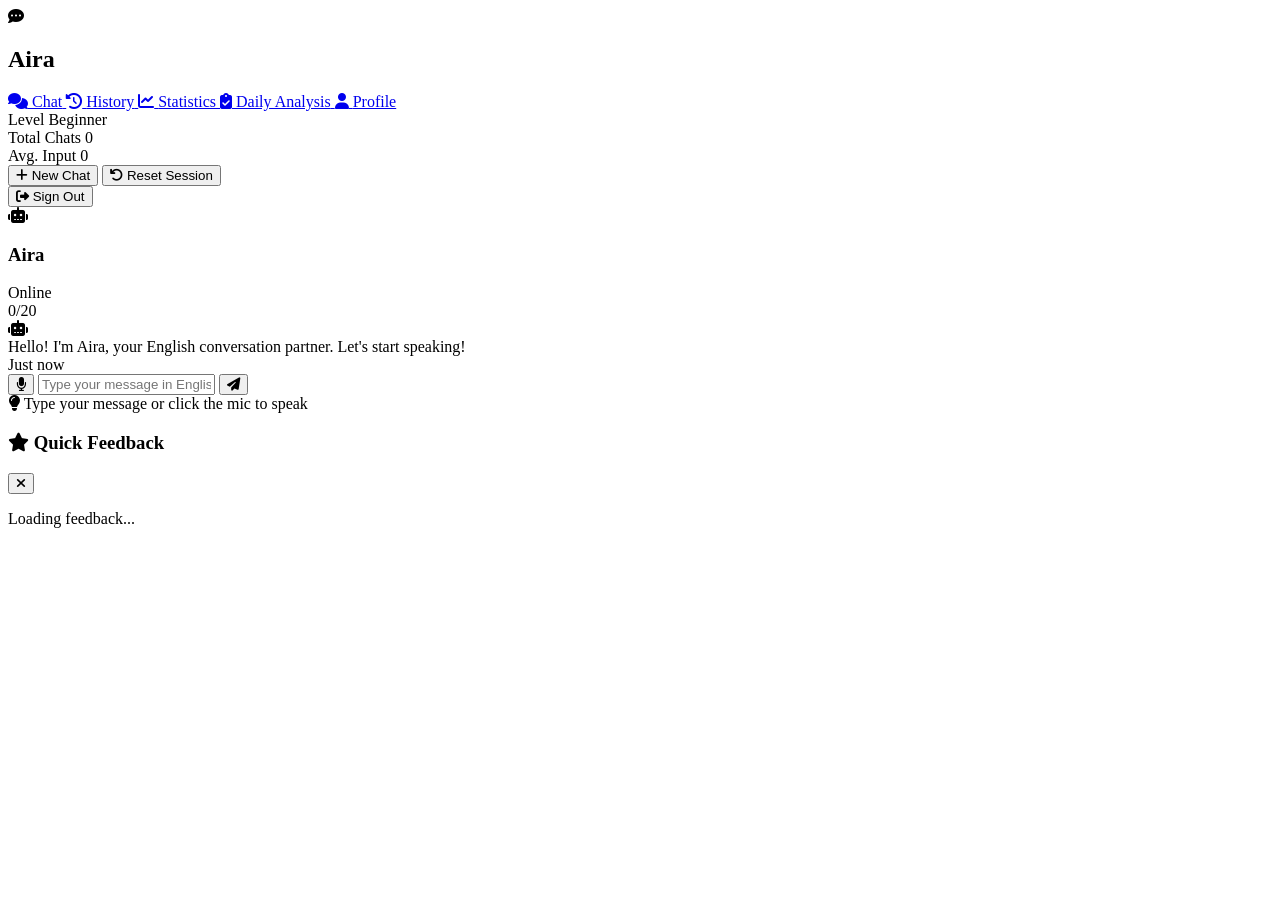
==== frontend/index.html @ e4fdf5ad "Initial commit - Aira English Tutor" ====
<!doctype html>
<html lang="en">
  <head>
    <meta charset="UTF-8" />
    <meta name="viewport" content="width=device-width, initial-scale=1.0" />
    <title>Aira - English Conversation Partner</title>
    <link rel="stylesheet" href="/css/style.css" />
    <link
      href="https://fonts.googleapis.com/css2?family=Inter:wght@300;400;500;600;700;800&display=swap"
      rel="stylesheet"
    />
    <link rel="icon" type="image/svg+xml" href="/assets/icon-aira.svg" />
    <link
      rel="stylesheet"
      href="https://cdnjs.cloudflare.com/ajax/libs/font-awesome/6.5.0/css/all.min.css"
    />
  </head>
  <body class="app-body">
    <!-- Frutiger Aero Background -->
    <div class="aero-bg">
      <div class="cloud cloud-1"></div>
      <div class="cloud cloud-2"></div>
      <div class="cloud cloud-3"></div>
      <div class="cloud cloud-4"></div>
      <div class="bubble bubble-1"></div>
      <div class="bubble bubble-2"></div>
      <div class="bubble bubble-3"></div>
      <div class="sun-glow"></div>
    </div>

    <div class="app-container">
      <!-- ============================================
        SIDEBAR
        ============================================ -->
      <aside class="sidebar">
        <div class="logo">
          <div class="logo-icon">
            <i class="fas fa-comment-dots"></i>
          </div>
          <h2>Aira</h2>
        </div>

        <!-- Navigation -->
        <nav class="sidebar-nav">
          <a href="/" class="nav-item active">
            <i class="fas fa-comments"></i>
            <span>Chat</span>
          </a>
          <a href="/history" class="nav-item">
            <i class="fas fa-history"></i>
            <span>History</span>
          </a>
          <a href="/statistics" class="nav-item">
            <i class="fas fa-chart-line"></i>
            <span>Statistics</span>
          </a>
          <a href="/analysis" class="nav-item">
            <i class="fas fa-clipboard-check"></i>
            <span>Daily Analysis</span>
          </a>
          <a href="/profile" class="nav-item">
            <i class="fas fa-user"></i>
            <span>Profile</span>
          </a>
        </nav>

        <!-- User Info -->
        <div class="user-info glass-card">
          <div class="level-badge">
            <span class="level-label">Level</span>
            <span class="level-value" id="levelDisplay">Beginner</span>
          </div>
          <div class="stats">
            <div class="stat-item">
              <span class="stat-label">Total Chats</span>
              <span class="stat-value" id="totalChats">0</span>
            </div>
            <div class="stat-item">
              <span class="stat-label">Avg. Input</span>
              <span class="stat-value" id="avgInput">0</span>
            </div>
          </div>
        </div>

        <!-- Action Buttons -->
        <div class="sidebar-buttons">
          <button class="btn btn-primary" id="newChatBtn">
            <i class="fas fa-plus"></i>
            <span>New Chat</span>
          </button>
          <button class="btn btn-danger" id="resetBtn">
            <i class="fas fa-undo"></i>
            <span>Reset Session</span>
          </button>
        </div>

        <!-- Footer -->
        <div class="sidebar-footer">
          <button class="btn btn-logout" id="logoutBtn">
            <i class="fas fa-sign-out-alt"></i>
            <span>Sign Out</span>
          </button>
        </div>
      </aside>

      <!-- ============================================
        MAIN CHAT AREA
        ============================================ -->
      <main class="chat-area">
        <!-- Chat Header -->
        <header class="chat-header glass-header">
          <div class="header-info">
            <div class="avatar">
              <i class="fas fa-robot"></i>
              <span class="online-dot"></span>
            </div>
            <div class="header-text">
              <h3>Aira</h3>
              <span class="status">
                <span class="status-dot"></span>
                Online
              </span>
            </div>
          </div>
          <div class="progress">
            <span id="progressText">0/20</span>
            <div class="progress-bar">
              <div
                class="progress-fill"
                id="progressFill"
                style="width: 0%"
              ></div>
            </div>
          </div>
        </header>

        <!-- Messages -->
        <div class="messages" id="messagesContainer">
          <div class="message ai">
            <div class="avatar-small">
              <i class="fas fa-robot"></i>
            </div>
            <div class="message-content">
              <div class="message-bubble">
                Hello! I'm Aira, your English conversation partner. Let's start
                speaking!
              </div>
              <div class="message-time">Just now</div>
            </div>
          </div>
        </div>

        <!-- Input Area -->
        <div class="input-area glass-input">
          <button
            class="btn btn-voice"
            id="voiceBtn"
            title="Click to speak (click again to stop)"
          >
            <i class="fas fa-microphone"></i>
          </button>
          <input
            type="text"
            id="messageInput"
            placeholder="Type your message in English..."
            autocomplete="off"
          />
          <button class="btn btn-send" id="sendBtn">
            <i class="fas fa-paper-plane"></i>
          </button>
        </div>
        <div class="input-hint">
          <i class="fas fa-lightbulb"></i>
          Type your message or click the mic to speak
        </div>
      </main>
    </div>

    <!-- ============================================
    ANALYSIS PANEL (Quick Feedback)
    ============================================ -->
    <aside class="analysis-panel glass-panel" id="analysisPanel">
      <div class="panel-header">
        <h3>
          <i class="fas fa-star"></i>
          Quick Feedback
        </h3>
        <button class="btn-close" id="closeAnalysis">
          <i class="fas fa-times"></i>
        </button>
      </div>
      <div class="panel-content" id="analysisContent">
        <div class="loading">
          <div class="spinner"></div>
          <p>Loading feedback...</p>
        </div>
      </div>
    </aside>

    <!-- ============================================
    TOAST NOTIFICATION
    ============================================ -->
    <div id="toastContainer" class="toast-container"></div>

    <!-- ============================================
    JAVASCRIPT
    ============================================ -->
    <script src="/js/ui.js"></script>
    <script src="/js/audio.js"></script>
    <script src="/js/app.js"></script>
  </body>
</html>
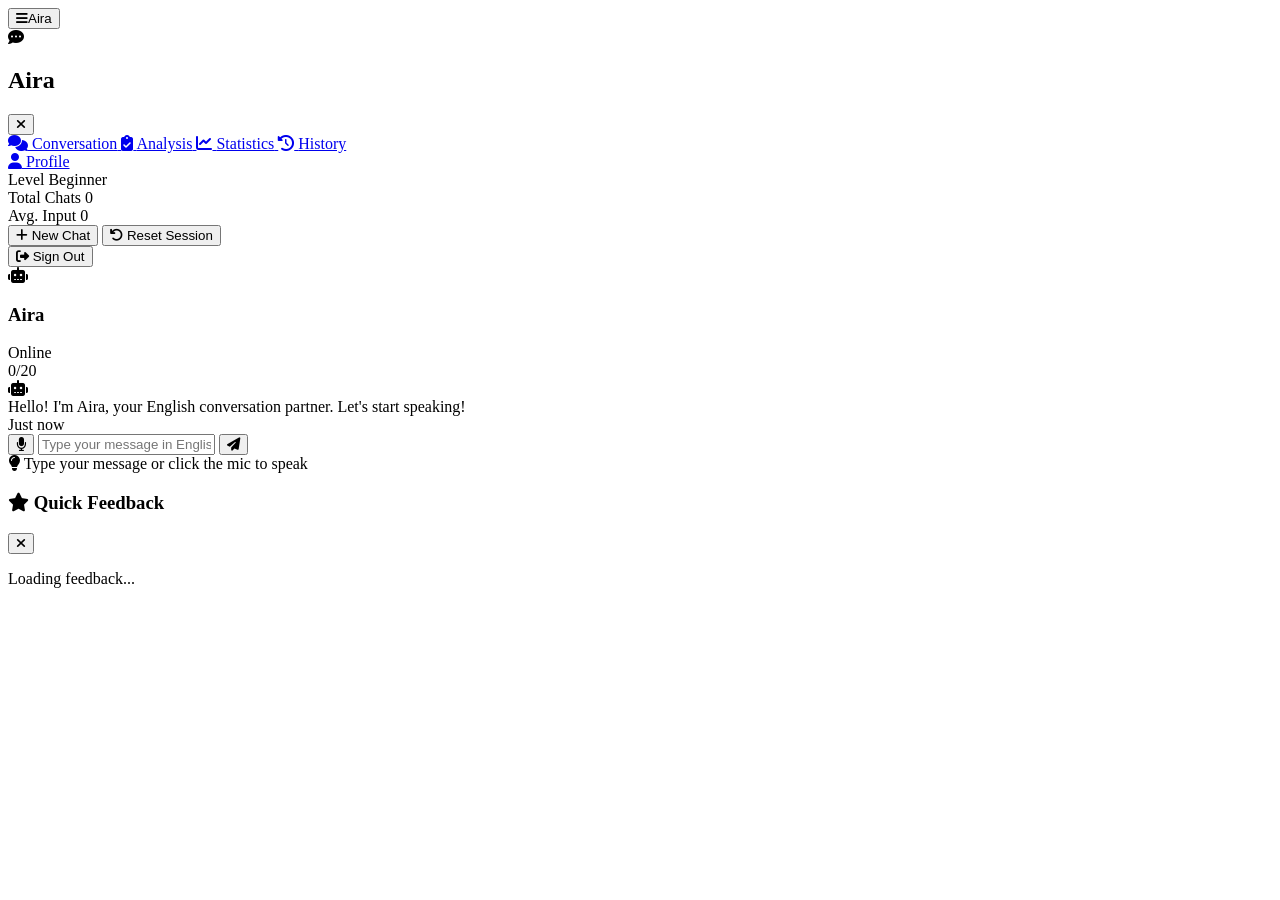
==== commit ad428ee5: "Initial commit - Aira English Tutor" ====
--- a/frontend/index.html
+++ b/frontend/index.html
@@ -29,77 +29,103 @@
     </div>
 
     <div class="app-container">
+      <button
+        class="mobile-nav-toggle"
+        type="button"
+        aria-label="Open navigation"
+        aria-expanded="false"
+      >
+        <i class="fas fa-bars"></i><span>Aira</span>
+      </button>
+      <div class="sidebar-backdrop"></div>
       <!-- ============================================
         SIDEBAR
         ============================================ -->
       <aside class="sidebar">
-        <div class="logo">
-          <div class="logo-icon">
-            <i class="fas fa-comment-dots"></i>
-          </div>
-          <h2>Aira</h2>
+        <div class="sidebar-header">
+          <div class="logo">
+            <div class="logo-icon">
+              <i class="fas fa-comment-dots"></i>
+            </div>
+            <h2>Aira</h2>
+          </div>
+          <button
+            class="sidebar-close"
+            type="button"
+            aria-label="Close navigation"
+          >
+            <i class="fas fa-times"></i>
+          </button>
         </div>
 
         <!-- Navigation -->
-        <nav class="sidebar-nav">
+        <nav
+          class="sidebar-nav sidebar-primary-nav"
+          aria-label="Main navigation"
+        >
           <a href="/" class="nav-item active">
             <i class="fas fa-comments"></i>
-            <span>Chat</span>
+            <span>Conversation</span>
+          </a>
+          <a href="/analysis" class="nav-item">
+            <i class="fas fa-clipboard-check"></i>
+            <span>Analysis</span>
+          </a>
+          <a href="/statistics" class="nav-item">
+            <i class="fas fa-chart-line"></i>
+            <span>Statistics</span>
           </a>
           <a href="/history" class="nav-item">
             <i class="fas fa-history"></i>
             <span>History</span>
           </a>
-          <a href="/statistics" class="nav-item">
-            <i class="fas fa-chart-line"></i>
-            <span>Statistics</span>
-          </a>
-          <a href="/analysis" class="nav-item">
-            <i class="fas fa-clipboard-check"></i>
-            <span>Daily Analysis</span>
-          </a>
+        </nav>
+        <nav
+          class="sidebar-nav sidebar-secondary-nav"
+          aria-label="Account navigation"
+        >
           <a href="/profile" class="nav-item">
             <i class="fas fa-user"></i>
             <span>Profile</span>
           </a>
         </nav>
 
-        <!-- User Info -->
-        <div class="user-info glass-card">
-          <div class="level-badge">
-            <span class="level-label">Level</span>
-            <span class="level-value" id="levelDisplay">Beginner</span>
-          </div>
-          <div class="stats">
-            <div class="stat-item">
-              <span class="stat-label">Total Chats</span>
-              <span class="stat-value" id="totalChats">0</span>
-            </div>
-            <div class="stat-item">
-              <span class="stat-label">Avg. Input</span>
-              <span class="stat-value" id="avgInput">0</span>
-            </div>
-          </div>
-        </div>
-
-        <!-- Action Buttons -->
-        <div class="sidebar-buttons">
-          <button class="btn btn-primary" id="newChatBtn">
-            <i class="fas fa-plus"></i>
-            <span>New Chat</span>
-          </button>
-          <button class="btn btn-danger" id="resetBtn">
-            <i class="fas fa-undo"></i>
-            <span>Reset Session</span>
-          </button>
-        </div>
-
-        <!-- Footer -->
-        <div class="sidebar-footer">
-          <button class="btn btn-logout" id="logoutBtn">
-            <i class="fas fa-sign-out-alt"></i>
-            <span>Sign Out</span>
-          </button>
+        <div class="sidebar-bottom">
+          <!-- User Info -->
+          <div class="user-info glass-card">
+            <div class="level-badge">
+              <span class="level-label">Level</span>
+              <span class="level-value" id="levelDisplay">Beginner</span>
+            </div>
+            <div class="stats">
+              <div class="stat-item">
+                <span class="stat-label">Total Chats</span>
+                <span class="stat-value" id="totalChats">0</span>
+              </div>
+              <div class="stat-item">
+                <span class="stat-label">Avg. Input</span>
+                <span class="stat-value" id="avgInput">0</span>
+              </div>
+            </div>
+          </div>
+          <!-- Session Actions -->
+          <div class="sidebar-buttons">
+            <button class="btn btn-primary" id="newChatBtn">
+              <i class="fas fa-plus"></i>
+              <span>New Chat</span>
+            </button>
+            <button class="btn btn-danger" id="resetBtn">
+              <i class="fas fa-undo"></i>
+              <span>Reset Session</span>
+            </button>
+          </div>
+          <!-- Footer -->
+          <div class="sidebar-footer">
+            <button class="btn btn-logout" id="logoutBtn">
+              <i class="fas fa-sign-out-alt"></i>
+              <span>Sign Out</span>
+            </button>
+          </div>
         </div>
       </aside>
 
@@ -206,6 +232,7 @@
     JAVASCRIPT
     ============================================ -->
     <script src="/js/ui.js"></script>
+    <script src="/js/navigation.js"></script>
     <script src="/js/audio.js"></script>
     <script src="/js/app.js"></script>
   </body>
